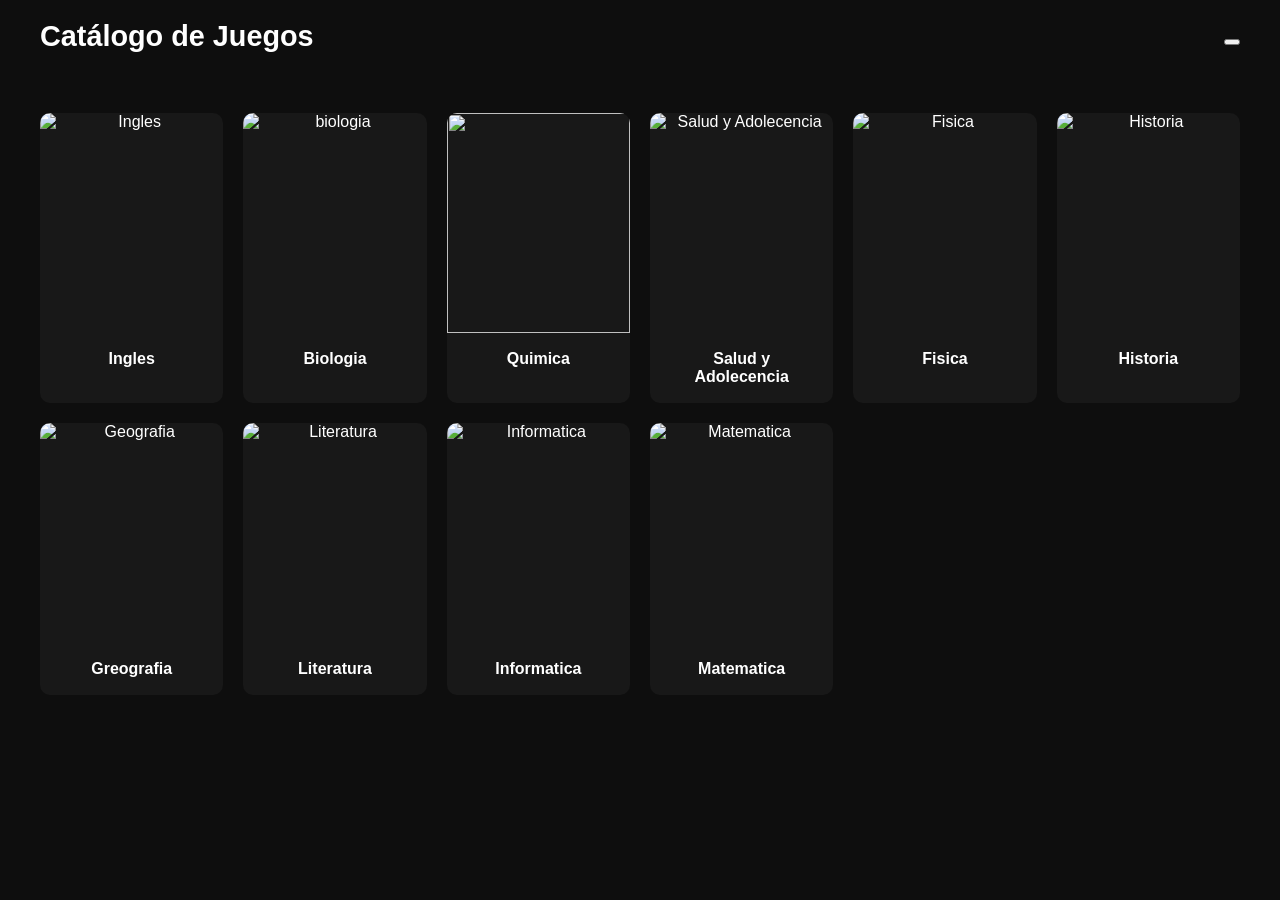
==== catalogo/catalogo.html @ 1b6e430e "Create catalogo.html" ====
<!DOCTYPE html>
<html lang="es">
<head>
  <meta charset="UTF-8" />
  <meta name="viewport" content="width=device-width, initial-scale=1.0" />
  <title>Materias</title>
  <link rel="stylesheet" href="cata-style.css" />
  <style>
    body {
      background-color: #0e0e0e;
      color: white;
      font-family: Arial, sans-serif;
      margin: 0;
      padding: 0;
    }

    /* HEADER */
    header {
      display: flex;
      justify-content: space-between;
      align-items: center;
      padding: 20px 40px;
      background-color: #0e0e0e;
      border: none;
    }

    header h1 {
      font-size: 1.8rem;
      margin: 0;
    }

    nav {
      position: relative;
    }

    /* MENÚ DESPLEGABLE */
    .dropdown-content {
      position: absolute;
      top: 50px;
      right: 0;
      background-color: #181818;
      border-radius: 10px;
      display: none;
      flex-direction: column;
      min-width: 180px;
      box-shadow: 0 4px 12px rgba(0, 0, 0, 0.4);
      z-index: 10;
    }

    .dropdown-content.show {
      display: flex;
      animation: fadeIn 0.3s ease;
    }

    .dropdown-content a {
      color: #fff;
      text-decoration: none;
      padding: 10px 15px;
      border-bottom: 1px solid #222;
      transition: background 0.2s;
    }

    .dropdown-content a:hover {
      background-color: #ff0055;
    }

    @keyframes fadeIn {
      from { opacity: 0; transform: translateY(-10px); }
      to { opacity: 1; transform: translateY(0); }
    }

    /* CATÁLOGO */
    main.catalogo-grid {
      display: grid;
      grid-template-columns: repeat(6, 1fr);
      gap: 20px;
      padding: 40px;
    }

    .juego-card {
      background-color: #181818;
      border-radius: 10px;
      overflow: hidden;
      transition: transform 0.2s ease, box-shadow 0.2s ease;
      cursor: pointer;
      text-align: center;
    }

    .juego-card:hover {
      transform: translateY(-5px);
      box-shadow: 0 4px 20px rgba(255, 0, 85, 0.2);
    }

    .juego-card img {
      width: 100%;
      height: 220px;
      object-fit: cover;
      display: block;
    }

    .juego-info {
      padding: 12px 15px;
    }

    .juego-info h3 {
      font-size: 1rem;
      margin: 5px 0;
      text-align: center;
    }

    @media (max-width: 1200px) {
      main.catalogo-grid {
        grid-template-columns: repeat(4, 1fr);
      }
    }

    @media (max-width: 900px) {
      main.catalogo-grid {
        grid-template-columns: repeat(3, 1fr);
      }
    }

    @media (max-width: 600px) {
      main.catalogo-grid {
        grid-template-columns: repeat(2, 1fr);
      }
    }
  </style>
</head>
<body class="catalogo">
  <header>
    <h1>Catálogo de Juegos</h1>

    <nav class="dropdown">
      <button class="menu-icon" id="menu-btn" aria-expanded="false" aria-controls="menu-content">
        <span class="bar"></span>
        <span class="bar"></span>
        <span class="bar"></span>
      </button>

      <div class="dropdown-content" id="menu-content">
        <a href="index.html">Inicio</a>
        <a href="catalogo.html">Catálogo</a>
        <a href="#">Buscar</a>
        <hr style="border: 0; height: 1px; background: #333; margin: 5px 0;">
        <a href="#">Pedir un juego</a>
        <a href="#">Noticias</a>
      </div>
    </nav>
  </header>

  <main class="catalogo-grid" id="catalogo">
    <div class="juego-card" onclick="location.href='Materias/ingles.html'">
      <img src="https://btwon1.wordpress.com/wp-content/uploads/2025/11/ingles-mapster.png" alt="Ingles" />
      <div class="juego-info">
        <h3>Ingles</h3>
      </div>
    </div>

    <div class="juego-card" onclick="location.href='catalogo/valorant.html'">
      <img src="https://btwon1.wordpress.com/wp-content/uploads/2025/11/biolo-gia.png" alt="biologia" />
      <div class="juego-info">
        <h3>Biologia</h3>
      </div>
    </div>

    <div class="juego-card" onclick="location.href='catalogo/gta-v.html'">
      <img src="https://btwon1.wordpress.com/wp-content/uploads/2025/11/quimica.png" />
      <div class="juego-info">
        <h3>Quimica</h3>
      </div>
    </div>

    <div class="juego-card" onclick="location.href='catalogo/fnaf.html'">
      <img src="https://btwon1.wordpress.com/wp-content/uploads/2025/11/salud.png" alt="Salud y Adolecencia" />
      <div class="juego-info">
        <h3>Salud y Adolecencia</h3>
      </div>
    </div>

    <div class="juego-card" onclick="location.href='catalogo/bendy.html'">
      <img src="https://btwon1.wordpress.com/wp-content/uploads/2025/11/fisica.png" alt="Fisica" />
      <div class="juego-info">
        <h3>Fisica</h3>
      </div>
    </div>

    <div class="juego-card" onclick="location.href='catalogo/battlefield6.html'">
      <img src="https://btwon1.wordpress.com/wp-content/uploads/2025/11/historia.png" alt="Historia" />
      <div class="juego-info">
        <h3>Historia</h3>
      </div>
    </div>
    
    <div class="juego-card" onclick="location.href='catalogo/battlefield6.html'">
      <img src="https://btwon1.wordpress.com/wp-content/uploads/2025/11/greografia.png" alt="Geografia" />
      <div class="juego-info">
        <h3>Greografia</h3>
      </div>
    </div>
    
    <div class="juego-card" onclick="location.href='catalogo/battlefield6.html'">
      <img src="https://btwon1.wordpress.com/wp-content/uploads/2025/11/lita.png" alt="Literatura" />
      <div class="juego-info">
        <h3>Literatura</h3>
      </div>
    </div>
    
    <div class="juego-card" onclick="location.href='catalogo/battlefield6.html'">
      <img src="https://btwon1.wordpress.com/wp-content/uploads/2025/11/infoo.png" alt="Informatica" />
      <div class="juego-info">
        <h3>Informatica</h3>
      </div>
    </div>

    <div class="juego-card" onclick="location.href='catalogo/crosshairx.html'">
        <img src="https://btwon1.wordpress.com/wp-content/uploads/2025/11/mate.png" alt="Matematica" />
      <div class="juego-info">
        <h3>Matematica</h3>
      </div>
    </div>
  </main>

  <script>
    (function () {
      const menuBtn = document.getElementById("menu-btn");
      const menuContent = document.getElementById("menu-content");

      menuBtn.addEventListener("click", function (e) {
        e.stopPropagation();
        const opened = menuContent.classList.toggle("show");
        menuBtn.classList.toggle("active", opened);
        menuBtn.setAttribute("aria-expanded", opened ? "true" : "false");
      });

      window.addEventListener("click", function (e) {
        if (!menuContent.contains(e.target) && e.target !== menuBtn) {
          menuContent.classList.remove("show");
          menuBtn.classList.remove("active");
          menuBtn.setAttribute("aria-expanded", "false");
        }
      });

      window.addEventListener("keydown", function (e) {
        if (e.key === "Escape") {
          menuContent.classList.remove("show");
          menuBtn.classList.remove("active");
          menuBtn.setAttribute("aria-expanded", "false");
        }
      });
    })();
  </script>
</body>
</html>
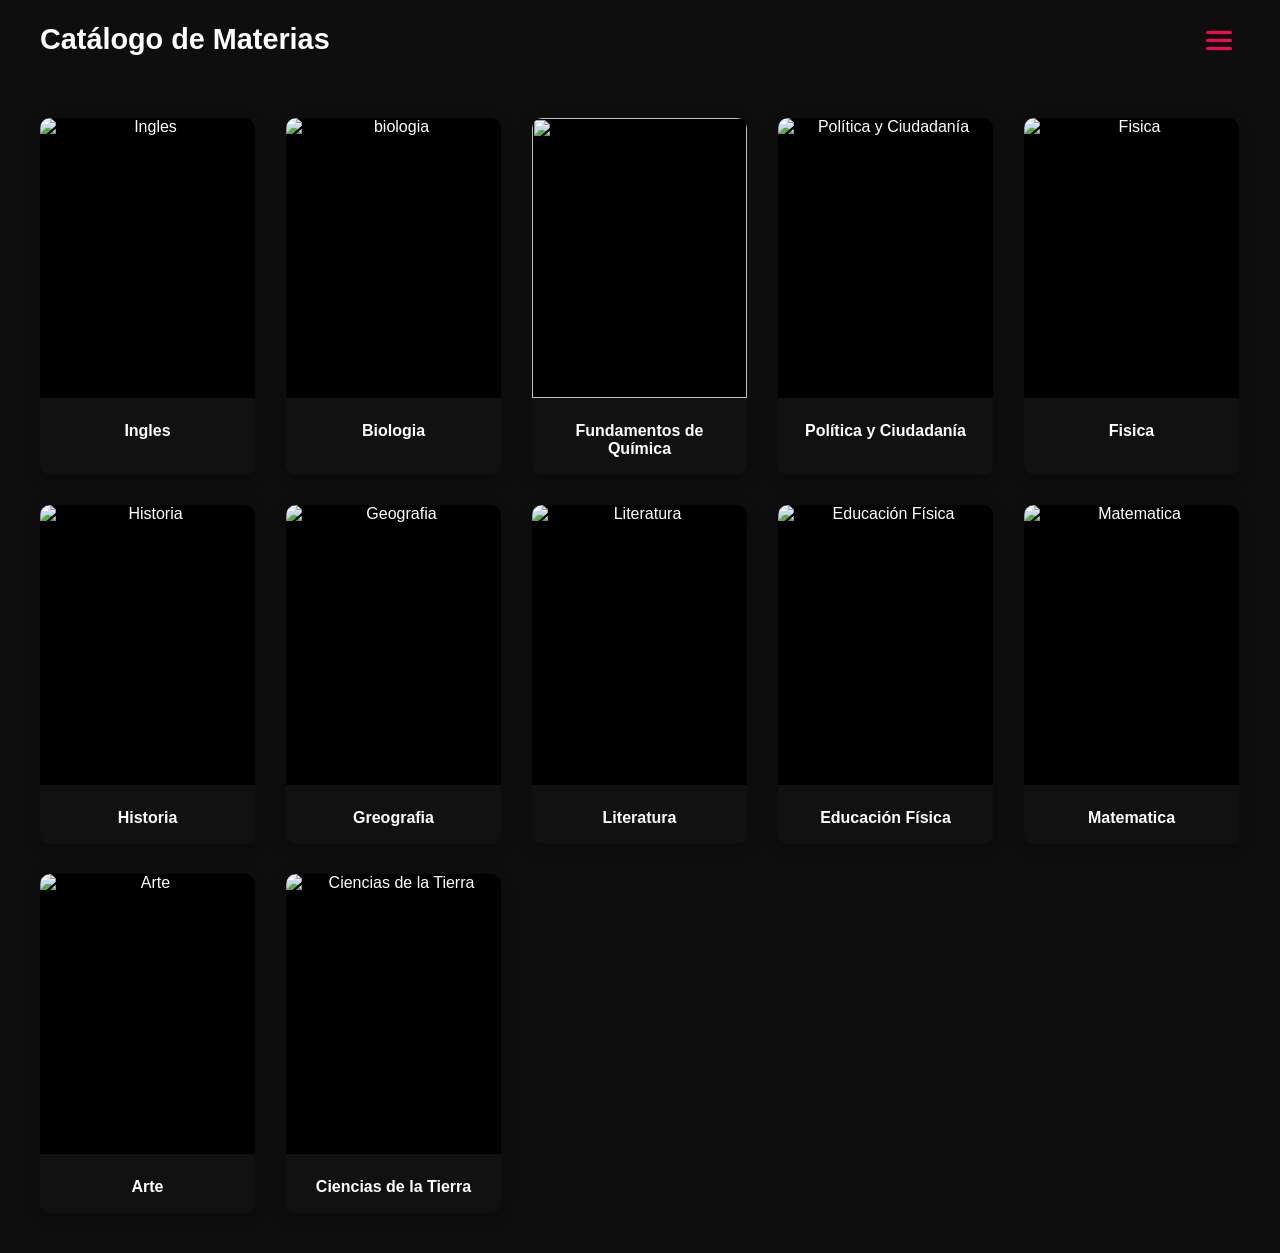
==== commit e1def97a: "Update catalogo.html" ====
--- a/catalogo/catalogo.html
+++ b/catalogo/catalogo.html
@@ -129,7 +129,7 @@
 </head>
 <body class="catalogo">
   <header>
-    <h1>Catálogo de Juegos</h1>
+    <h1>Catálogo de Materias</h1>
 
     <nav class="dropdown">
       <button class="menu-icon" id="menu-btn" aria-expanded="false" aria-controls="menu-content">
@@ -139,12 +139,11 @@
       </button>
 
       <div class="dropdown-content" id="menu-content">
-        <a href="index.html">Inicio</a>
+        <a href="../index.html">Inicio</a>
         <a href="catalogo.html">Catálogo</a>
         <a href="#">Buscar</a>
         <hr style="border: 0; height: 1px; background: #333; margin: 5px 0;">
-        <a href="#">Pedir un juego</a>
-        <a href="#">Noticias</a>
+        <a href="#">Anotaciones</a>
       </div>
     </nav>
   </header>
@@ -167,14 +166,14 @@
     <div class="juego-card" onclick="location.href='catalogo/gta-v.html'">
       <img src="https://btwon1.wordpress.com/wp-content/uploads/2025/11/quimica.png" />
       <div class="juego-info">
-        <h3>Quimica</h3>
+        <h3>Fundamentos de Química</h3>
       </div>
     </div>
 
     <div class="juego-card" onclick="location.href='catalogo/fnaf.html'">
-      <img src="https://btwon1.wordpress.com/wp-content/uploads/2025/11/salud.png" alt="Salud y Adolecencia" />
-      <div class="juego-info">
-        <h3>Salud y Adolecencia</h3>
+      <img src="https://littlestarbunny.wordpress.com/wp-content/uploads/2026/03/ciudadania.png?allow_lossy=1" alt="Política y Ciudadanía" />
+      <div class="juego-info">
+        <h3>Política y Ciudadanía</h3>
       </div>
     </div>
 
@@ -207,9 +206,9 @@
     </div>
     
     <div class="juego-card" onclick="location.href='catalogo/battlefield6.html'">
-      <img src="https://btwon1.wordpress.com/wp-content/uploads/2025/11/infoo.png" alt="Informatica" />
-      <div class="juego-info">
-        <h3>Informatica</h3>
+      <img src="https://littlestarbunny.wordpress.com/wp-content/uploads/2026/03/educacion-fisica.png?allow_lossy=1" alt="Educación Física" />
+      <div class="juego-info">
+        <h3>Educación Física</h3>
       </div>
     </div>
 
@@ -217,6 +216,20 @@
         <img src="https://btwon1.wordpress.com/wp-content/uploads/2025/11/mate.png" alt="Matematica" />
       <div class="juego-info">
         <h3>Matematica</h3>
+      </div>
+    </div>
+
+    <div class="juego-card" onclick="location.href='catalogo/crosshairx.html'">
+        <img src="https://littlestarbunny.wordpress.com/wp-content/uploads/2026/03/arte.png?allow_lossy=1" alt="Arte" />
+      <div class="juego-info">
+        <h3>Arte</h3>
+      </div>
+    </div>
+    
+    <div class="juego-card" onclick="location.href='catalogo/crosshairx.html'">
+        <img src="https://littlestarbunny.wordpress.com/wp-content/uploads/2026/03/ciencias-de-la-tierra.png?allow_lossy=1" alt="Ciencias de la Tierra" />
+      <div class="juego-info">
+        <h3>Ciencias de la Tierra</h3>
       </div>
     </div>
   </main>
--- a/catalogo/cata-style.css
+++ b/catalogo/cata-style.css
@@ -0,0 +1,671 @@
+/* --- GENERAL --- */
+body {
+  font-family: 'Times New Roman', serif;
+  background-color: #fff;
+  color: #000;
+  margin: 0;
+  padding: 0;
+  zoom: 1.15;
+}
+
+h1, h2, h3 {
+  text-align: center;
+}
+
+p {
+  text-align: center;
+  line-height: 1.8;
+  font-size: 1.1em;
+}
+
+a {
+  text-decoration: none;
+  color: inherit;
+}
+
+/* --- HEADER --- */
+header {
+  display: flex;
+  justify-content: space-between;
+  align-items: center;
+  padding: 20px 50px;
+  background: #fff;
+  border-bottom: 1px solid #ccc;
+}
+
+.header-left {
+  display: flex;
+  align-items: center;
+  gap: 10px;
+}
+
+.logo {
+  width: 45px;
+  height: 45px;
+  border-radius: 50%;
+}
+
+.header-left span {
+  font-size: 1.3em;
+  font-weight: 400;
+}
+
+/* --- MENÚ HAMBURGUESA --- */
+.dropdown {
+  position: relative;
+  display: inline-block;
+}
+
+/* Botón (contiene las 3 barras .bar) */
+.menu-icon {
+  display: inline-flex;
+  flex-direction: column;
+  justify-content: center;
+  align-items: center;
+  gap: 5px;
+  background: transparent;
+  border: none;
+  padding: 8px;
+  cursor: pointer;
+  border-radius: 8px;
+  transition: transform 0.25s ease;
+}
+
+/* Las tres barras visibles: color NEGRO por defecto */
+.menu-icon .bar {
+  display: block;
+  width: 26px;
+  height: 3px;
+  background-color: #000;
+  border-radius: 3px;
+  transition: transform 0.28s cubic-bezier(.2,.9,.3,1), opacity 0.2s ease, background-color 0.25s ease;
+  transform-origin: center;
+}
+
+/* Hover ligero */
+.menu-icon:hover {
+  transform: scale(1.05);
+}
+
+/* Estado activo (abierto) -> transformar barras para formar la cruz */
+.menu-icon.active .bar:nth-child(1) {
+  transform: translateY(6px) rotate(45deg);
+}
+
+.menu-icon.active .bar:nth-child(2) {
+  opacity: 0;
+  transform: scaleX(0);
+}
+
+.menu-icon.active .bar:nth-child(3) {
+  transform: translateY(-6px) rotate(-45deg);
+}
+
+/* Color rosa al abrir (cruz) */
+.menu-icon.active .bar {
+  background-color: #ff0055;
+}
+
+/* Contenedor del menú desplegable */
+.dropdown-content {
+  display: none;
+  position: absolute;
+  right: 0;
+  background-color: #fff;
+  min-width: 200px;
+  box-shadow: 0px 8px 24px rgba(0,0,0,0.18);
+  border-radius: 10px;
+  overflow: hidden;
+  z-index: 100;
+  opacity: 0;
+  transform: translateY(10px);
+  transition: all 0.25s ease;
+  padding: 6px 0;
+}
+
+.dropdown-content a {
+  color: black;
+  padding: 12px 18px;
+  display: block;
+  font-size: 0.98em;
+}
+
+.dropdown-content a:hover {
+  background-color: #ff0055;
+  color: white;
+}
+
+/* separador estilo */
+.menu-sep {
+  margin: 6px 12px;
+  border: none;
+  border-top: 1px solid rgba(0,0,0,0.06);
+}
+
+/* Mostrar menú */
+.dropdown-content.show {
+  display: block;
+  opacity: 1;
+  transform: translateY(0);
+}
+
+/* --- HERO --- */
+.hero {
+  text-align: center;
+  padding: 120px 40px;
+}
+
+.hero h1 {
+  font-size: 3em;
+  margin-bottom: 20px;
+}
+
+.hero p {
+  font-size: 1.2em;
+  max-width: 700px;
+  margin: 0 auto 30px;
+}
+
+.btn {
+  background: #ff0055;
+  color: #fff;
+  padding: 10px 20px;
+  border-radius: 6px;
+  font-size: 1em;
+}
+
+.hero-image img {
+  margin-top: 40px;
+  width: 95%;
+  max-width: 1200px;
+  border-radius: 20px;
+}
+
+/* --- SECCIONES --- */
+.section {
+  padding: 100px 40px;
+  text-align: center;
+}
+
+.separator {
+  font-size: 2em;
+  margin-bottom: 20px;
+}
+
+/* --- CARDS --- */
+.cards {
+  display: flex;
+  flex-wrap: wrap;
+  justify-content: center;
+  gap: 40px;
+  margin-top: 50px;
+}
+
+.card {
+  width: 320px;
+}
+
+.card h3 {
+  font-weight: bold;
+  font-size: 1.3em;
+}
+
+.card p {
+  font-size: 1.1em;
+  margin-top: 10px;
+}
+
+/* --- MÉTODOS DE COMPRA --- */
+.purchase {
+  display: flex;
+  flex-wrap: wrap;
+  justify-content: center;
+  align-items: center;
+  gap: 50px;
+  margin-top: 60px;
+}
+
+.purchase-text {
+  max-width: 500px;
+  text-align: left;
+  font-size: 1.1em;
+}
+
+.purchase-text h3 {
+  text-align: left;
+  font-size: 1.5em;
+}
+
+.purchase-text ul {
+  list-style: none;
+  padding: 0;
+}
+
+.purchase-text li {
+  margin-bottom: 12px;
+  font-size: 1.1em;
+}
+
+.purchase-img img {
+  width: 450px;
+  border-radius: 15px;
+}
+
+/* --- AGRADECIMIENTO --- */
+.thank {
+  background: #000;
+  color: #fff;
+  text-align: center;
+  padding: 100px 30px;
+}
+
+.thank blockquote {
+  font-style: italic;
+  font-size: 1.5em;
+  margin: 0;
+}
+
+.profile {
+  margin-top: 25px;
+}
+
+.profile img {
+  width: 70px;
+  height: 70px;
+  border-radius: 50%;
+}
+
+.profile p {
+  font-size: 1em;
+  margin-top: 10px;
+}
+
+/* --- TWITTER --- */
+.twitter {
+  background: #f9f9f9;
+  padding: 100px 30px;
+  text-align: center;
+}
+
+.twitter h2 {
+  font-size: 1.8em;
+  margin-bottom: 15px;
+}
+
+.twitter p {
+  font-size: 1.1em;
+  margin-bottom: 20px;
+}
+
+.btn-black {
+  background: #000;
+  color: #fff;
+  padding: 10px 20px;
+  border-radius: 6px;
+  font-size: 1em;
+}
+
+/* --- RESPONSIVE --- */
+@media (max-width: 1024px) {
+  .purchase-img img { width: 380px; }
+  .purchase-text { max-width: 420px; }
+}
+
+@media (max-width: 768px) {
+  body { zoom: 1; }
+
+  header {
+    padding: 15px 25px;
+  }
+
+  .menu-icon {
+    padding: 6px;
+  }
+
+  .hero {
+    padding: 80px 20px;
+  }
+
+  .hero h1 {
+    font-size: 2em;
+  }
+
+  .hero-image img {
+    width: 100%;
+  }
+
+  .cards { gap: 20px; }
+  .card { width: 100%; max-width: 420px; }
+}
+
+/* --- BOTÓN ROSA SOLO EN catalogo.html --- */
+body.catalogo .menu-icon .bar {
+  background-color: #ff0055;
+}
+
+body.catalogo .menu-icon.active .bar {
+  background-color: #ff0055;
+}
+
+/* --- AJUSTE DE PORTADAS EN catalogo.html (más pequeñas y proporcionales) --- */
+body.catalogo .juego-card {
+  background-color: #111;
+  color: #fff;
+  width: 215px;
+  border-radius: 10px;
+  overflow: hidden;
+  box-shadow: 0 4px 15px rgba(0,0,0,0.3);
+  transition: transform 0.25s ease, box-shadow 0.25s ease;
+}
+
+body.catalogo .juego-card:hover {
+  transform: translateY(-6px);
+  box-shadow: 0 8px 25px rgba(255, 0, 85, 0.4);
+}
+
+body.catalogo .juego-card img {
+  width: 100%;
+  height: 280px;
+  object-fit: contain;
+  background-color: #000;
+  border-bottom: 2px solid #111;
+  display: block;
+  margin: 0 auto;
+}
+
+/* 🔥 CAMBIO: titulo centrado */
+body.catalogo .juego-card h3 {
+  font-size: 1em;
+  margin: 10px 0 5px;
+  text-align: center;
+}
+
+/* 🔥 CAMBIO: ocultar descripción, listas y precio */
+body.catalogo .juego-card p,
+body.catalogo .juego-card ul,
+body.catalogo .precio {
+  display: none;
+}
+
+/* --- Responsive --- */
+@media (max-width: 1024px) {
+  body.catalogo .juego-card {
+    width: 190px;
+  }
+  body.catalogo .juego-card img {
+    height: 250px;
+  }
+}
+
+@media (max-width: 768px) {
+  body.catalogo .juego-card {
+    width: 100%;
+    max-width: 330px;
+  }
+
+  body.catalogo .juego-card img {
+    height: 270px;
+  }
+}
+
+/* --- ARREGLO: evitar que las tarjetas se corten al hacer hover --- */
+body.catalogo main.catalogo-grid {
+  overflow: visible;
+  padding-right: 40px; /* espacio lateral para el hover */
+  padding-bottom: 40px;
+}
+
+/* Opcional: animación más suave y sin recorte en los bordes */
+body.catalogo .juego-card:hover {
+  transform: translateY(-6px) scale(1.03);
+  z-index: 2; /* eleva la tarjeta sobre las demás */
+}
+
+/* --- AJUSTES ESPECÍFICOS SOLO PARA catalogo.html --- */
+
+/* Desactivar zoom global solo en el catálogo */
+body.catalogo {
+  zoom: 1;
+}
+
+/* Mantener el efecto visual del zoom con una fuente ligeramente más grande */
+body.catalogo html {
+  font-size: 110%;
+}
+
+/* Grid flexible que evita que las tarjetas se corten y se adapten al ancho */
+body.catalogo main.catalogo-grid {
+  display: grid;
+  grid-template-columns: repeat(auto-fit, minmax(215px, 1fr));
+  gap: 30px;
+  justify-content: center;
+  padding: 40px;
+  overflow: visible;
+}
+
+/* Tarjetas del catálogo: mismas proporciones y estilo */
+body.catalogo .juego-card {
+  background-color: #111;
+  color: #fff;
+  width: 100%;
+  max-width: 215px;
+  border-radius: 10px;
+  overflow: hidden;
+  box-shadow: 0 4px 15px rgba(0,0,0,0.3);
+  transition: transform 0.25s ease, box-shadow 0.25s ease;
+}
+
+/* Hover con escala y profundidad sin recortes */
+body.catalogo .juego-card:hover {
+  transform: translateY(-6px) scale(1.03);
+  box-shadow: 0 8px 25px rgba(255, 0, 85, 0.4);
+  z-index: 2;
+}
+
+/* Imagen dentro de la tarjeta */
+body.catalogo .juego-card img {
+  width: 100%;
+  height: 280px;
+  object-fit: contain;
+  background-color: #000;
+  border-bottom: 2px solid #111;
+  display: block;
+  margin: 0 auto;
+}
+
+/* Título centrado */
+body.catalogo .juego-card h3 {
+  font-size: 1em;
+  margin: 10px 0 5px;
+  text-align: center;
+}
+
+/* Ocultar descripción, listas y precio */
+body.catalogo .juego-card p,
+body.catalogo .juego-card ul,
+body.catalogo .precio {
+  display: none;
+}
+
+/* Responsive */
+@media (max-width: 1024px) {
+  body.catalogo .juego-card img {
+    height: 250px;
+  }
+}
+
+@media (max-width: 768px) {
+  body.catalogo main.catalogo-grid {
+    grid-template-columns: repeat(auto-fit, minmax(160px, 1fr));
+    gap: 25px;
+    padding: 20px;
+  }
+
+  body.catalogo .juego-card img {
+    height: 240px;
+  }
+}
+
+/* =========================================================
+   ESTILOS EXCLUSIVOS PARA LAS PÁGINAS DENTRO DE /Materias
+   Se activan solo si el body tiene class="materias"
+   ========================================================= */
+
+body.materias {
+  margin: 0;
+  font-family: 'Arial', sans-serif;
+  background-color: #0b0b0b;
+  color: #fff;
+}
+
+/* ===== HEADER ===== */
+body.materias header {
+  background-color: #111;
+  padding: 15px 30px;
+  display: flex;
+  justify-content: space-between;
+  align-items: center;
+}
+
+body.materias header h1 {
+  color: #d8175f;
+  font-size: 3em;
+  margin: 0;
+}
+
+body.materias button {
+  background-color: #d8175f;
+  color: white;
+  border: none;
+  padding: 10px 15px;
+  border-radius: 5px;
+  cursor: pointer;
+  font-size: 1.2em;
+}
+
+body.materias button:hover {
+  background-color: #b3144e;
+}
+
+/* ===== CONTENEDOR ===== */
+body.materias .container {
+  padding: 30px;
+}
+
+/* ===== INFO DEL ANIME ===== */
+body.materias .anime-info {
+  display: flex;
+  gap: 20px;
+  flex-wrap: wrap;
+  align-items: flex-start;
+  margin-bottom: 10px;
+}
+
+body.materias .anime-info img {
+  max-width: 300px;
+  border-radius: 10px;
+  margin-bottom: 20px;
+}
+
+body.materias .anime-details {
+  flex: 1;
+  margin-top: -10px;
+}
+
+body.materias #anime-title {
+  font-size: 3.2em;
+  color: #d8175f;
+  margin-bottom: 5px;
+}
+
+body.materias #anime-sinopsis {
+  margin-bottom: 15px;
+}
+
+/* ===== LISTA ===== */
+body.materias .anime-details ul {
+  list-style: none;
+  padding: 0;
+  margin-top: 0;
+}
+
+body.materias .anime-details ul li {
+  margin-bottom: 10px;
+  font-size: 1em;
+}
+
+body.materias .anime-details ul li strong {
+  color: #00ff37;
+  margin-right: 5px;
+}
+
+body.materias .anime-details ul li span {
+  color: #fff;
+}
+
+/* ===== BOTONES ===== */
+body.materias .action-buttons {
+  margin-top: 15px;
+  display: flex;
+  gap: 15px;
+}
+
+body.materias .action-buttons a {
+  padding: 14px 28px;
+  font-size: 1.1em;
+  border-radius: 8px;
+  text-decoration: none;
+  font-weight: bold;
+  display: inline-block;
+}
+
+body.materias .action-buttons .descargar {
+  background-color: #22F0AC;
+  color: #0b0b0b;
+}
+
+body.materias .action-buttons .trailer {
+  background-color: #696969;
+  color: white;
+}
+
+/* ===== SELECTOR DE TEMPORADA ===== */
+body.materias .season-selector {
+  margin: 30px 0 30px;
+  text-align: center;
+}
+
+body.materias .season-selector select {
+  background-color: #1a1a1a;
+  color: #31EBB1;
+  font-weight: bold;
+  padding: 12px 24px;
+  border-radius: 8px;
+  border: 1px solid #31EBB1;
+  font-size: 1.1em;
+}
+
+/* ===== EPISODIOS ===== */
+body.materias .episode {
+  background-color: #1a1a1a;
+  padding: 15px;
+  border-radius: 10px;
+  margin-bottom: 20px;
+}
+
+body.materias .episode-header {
+  display: flex;
+  align-items: center;
+  gap: 20px;
+}
+
+body.materias .episode img {
+  width: 120px;
+  border-radius: 10px;
+}
+
+body.materias .episode span {
+  font-weight: bold;
+  color: #00ff99;
+}
+
